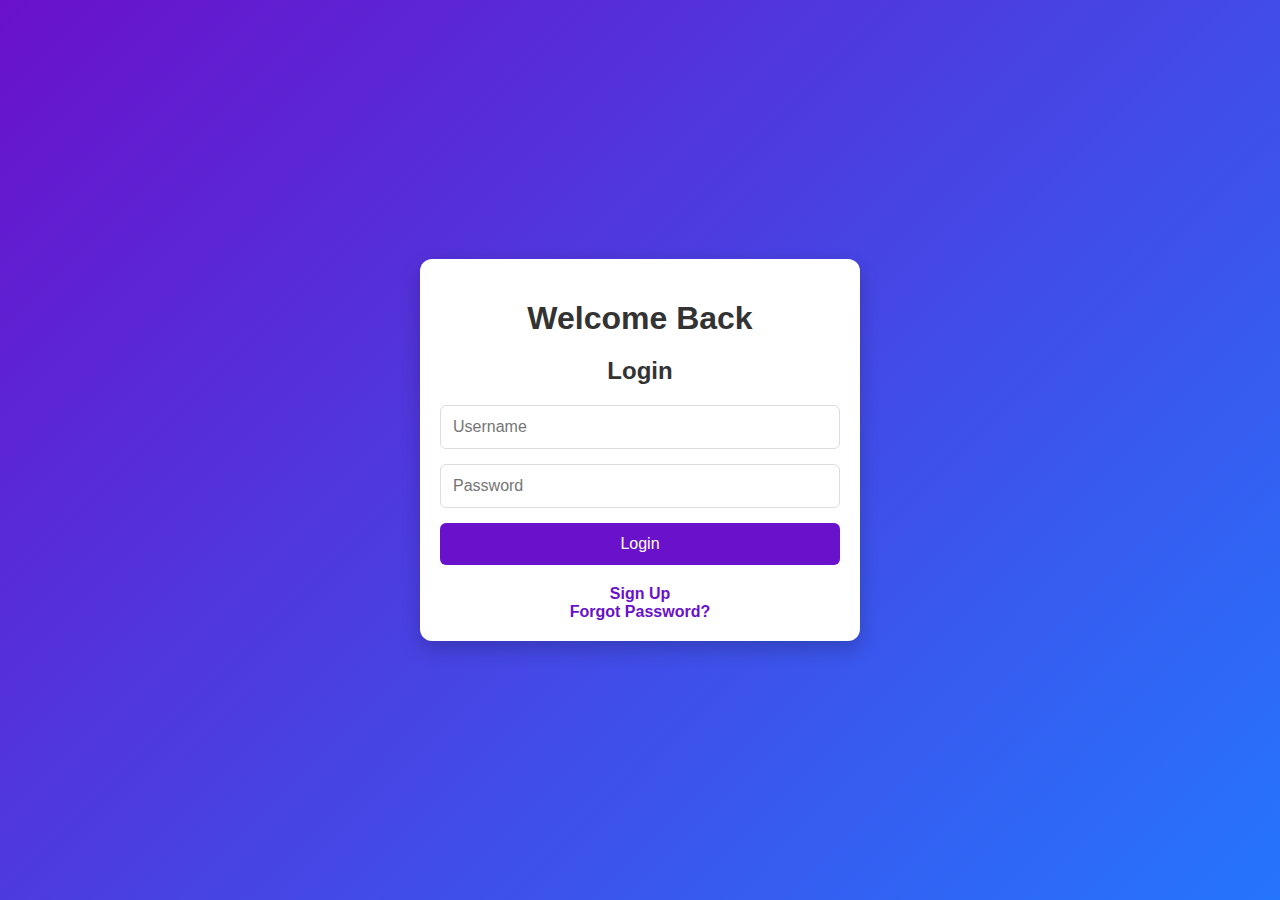
==== index.html @ 9ae99853 "Add files via upload" ====
<!DOCTYPE html>
<html lang="en">
<head>
    <meta charset="UTF-8">
    <meta name="viewport" content="width=device-width, initial-scale=1.0">
    <title>Login</title>
    <link rel="stylesheet" href="styles.css">
</head>
<body>
    <div id="container">
        <h1>Welcome Back</h1>
        <div id="login-section">
            <h2>Login</h2>
            <form id="login-form">
                <input type="text" id="login-username" placeholder="Username" required>
                <input type="password" id="login-password" placeholder="Password" required>
                <button type="submit">Login</button>
            </form>
            <p id="login-error" class="error"></p>
            <div class="links">
                <a href="signup.html">Sign Up</a>
                <br>
                <a href="forgot-password.html">Forgot Password?</a>
            </div>
        </div>
    </div>
    <script src="login.js"></script>
</body>
</html>
---- styles.css ----
body {
    font-family: 'Roboto', sans-serif;
    margin: 0;
    padding: 0;
    display: flex;
    justify-content: center;
    align-items: center;
    height: 100vh;
    background: linear-gradient(135deg, #6a11cb, #2575fc);
    color: #fff;
}

#container {
    width: 90%;
    max-width: 400px;
    background: #fff;
    padding: 20px;
    border-radius: 12px;
    box-shadow: 0 8px 20px rgba(0, 0, 0, 0.2);
    color: #333;
}

h1, h2 {
    text-align: center;
    margin-bottom: 20px;
}

form {
    display: flex;
    flex-direction: column;
    gap: 15px;
}

input, button {
    padding: 12px;
    font-size: 16px;
    border: 1px solid #ddd;
    border-radius: 6px;
}

button {
    background-color: #6a11cb;
    color: white;
    border: none;
    cursor: pointer;
    transition: background-color 0.3s ease;
}

button:hover {
    background-color: #2575fc;
}

.error {
    color: red;
    font-size: 14px;
}

.success {
    color: green;
    font-size: 14px;
}

.links {
    text-align: center;
    margin-top: 20px;
}

.links a {
    color: #6a11cb;
    text-decoration: none;
    font-weight: bold;
}

links a:hover {
    text-decoration: underline;
}

ul {
    list-style-type: none;
    padding: 0;
}

li {
    background: #f9f9f9;
    margin: 5px 0;
    padding: 10px;
    border: 1px solid #ddd;
    border-radius: 6px;
    display: flex;
    justify-content: space-between;
    align-items: center;
}

.delete-item {
    background: none;
    border: none;
    color: #ff4d4d;
    font-size: 16px;
    cursor: pointer;
    padding: 0;
    margin: 0;
    transition: color 0.3s ease;
}

.delete-item:hover {
    /* background cover initial */
    background-color: initial;
    color: #ff1a1a;
    transition: color 0.3s ease;
    /* font-weight */
    font-weight: bold;
}
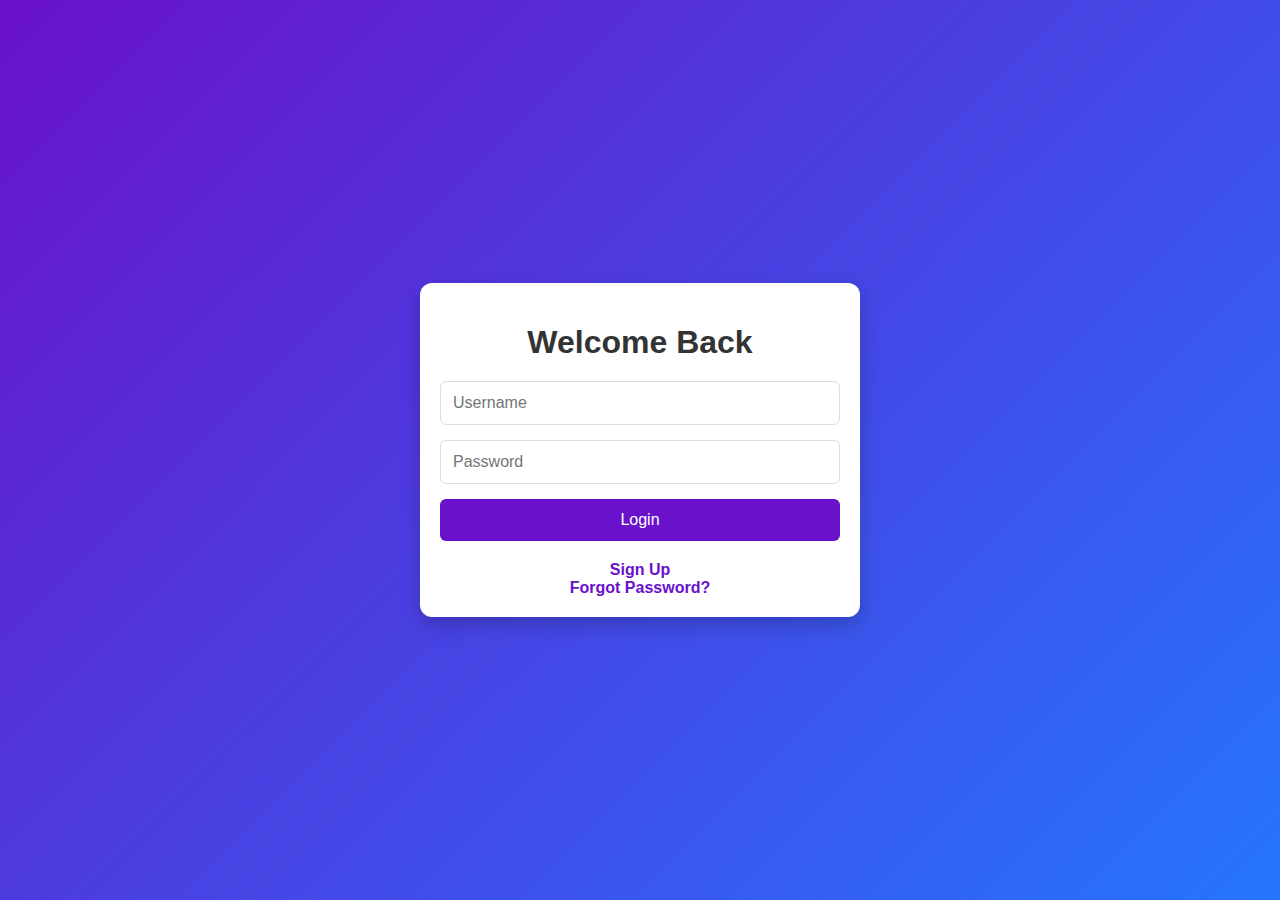
==== commit 7e782dbc: "Update index.html" ====
--- a/index.html
+++ b/index.html
@@ -10,7 +10,6 @@
     <div id="container">
         <h1>Welcome Back</h1>
         <div id="login-section">
-            <h2>Login</h2>
             <form id="login-form">
                 <input type="text" id="login-username" placeholder="Username" required>
                 <input type="password" id="login-password" placeholder="Password" required>
